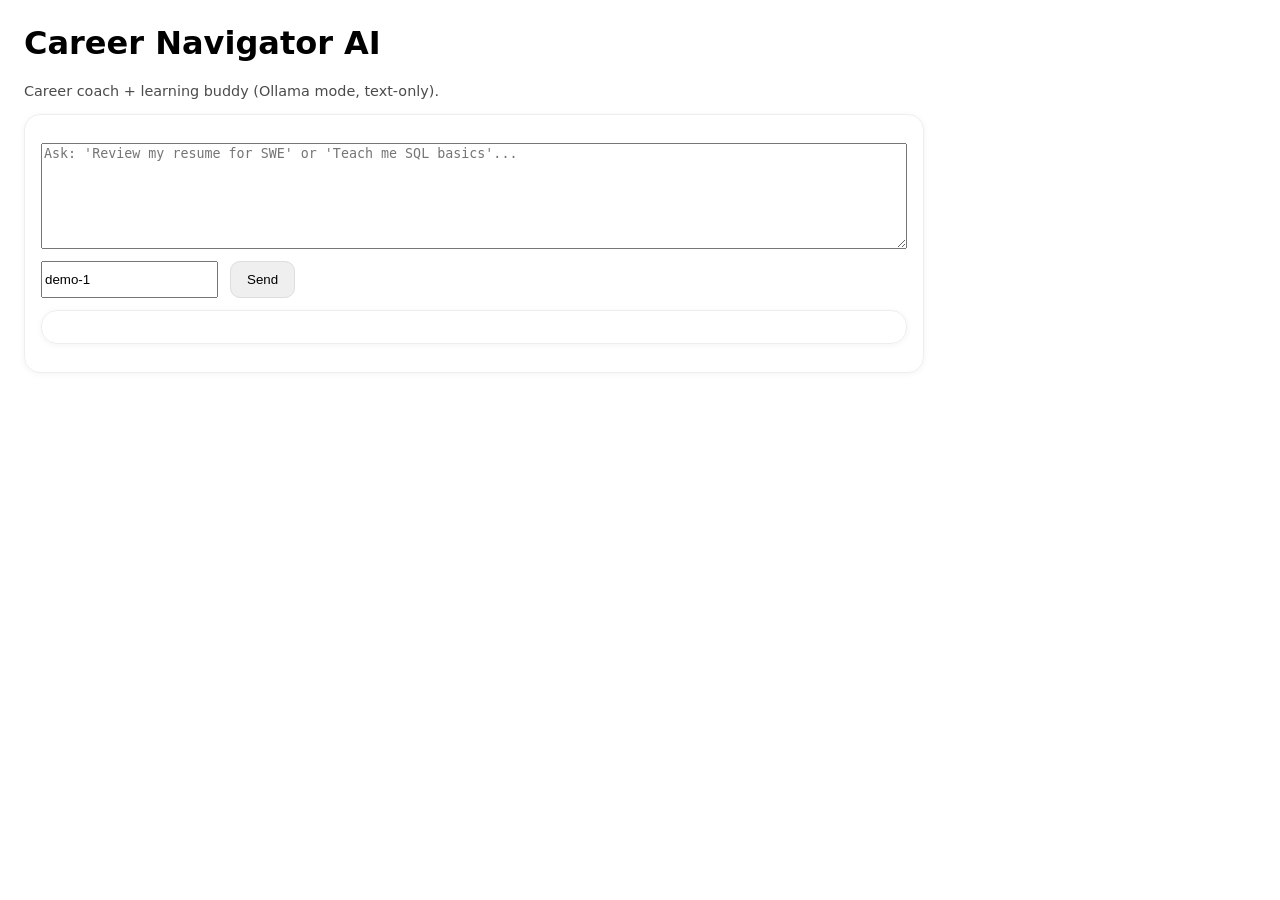
==== frontend/index.html @ b1a81e34 "Initial commit: Career Navigator AI backend + frontend" ====
<!doctype html>
<html>
<head>
<meta charset="utf-8" />
<meta name="viewport" content="width=device-width, initial-scale=1" />
<title>Career Navigator AI</title>
<style>
body{font-family:system-ui,Segoe UI,Roboto,Arial;margin:24px;max-width:900px}
.row{display:flex;gap:12px;margin:12px 0}
textarea{width:100%;height:100px}
button{padding:10px 16px;border-radius:10px;border:1px solid #ddd;cursor:pointer}
.card{border:1px solid #eee;border-radius:16px;padding:16px;margin:12px 0;box-shadow:0 1px 6px rgba(0,0,0,.05)}
.small{opacity:.7;font-size:.9em}
</style>
</head>
<body>
<h1>Career Navigator AI</h1>
<p class="small">Career coach + learning buddy (Ollama mode, text-only).</p>

<div class="card">
  <div class="row">
    <textarea id="msg" placeholder="Ask: 'Review my resume for SWE' or 'Teach me SQL basics'..."></textarea>
  </div>
  <div class="row">
    <input id="thread" placeholder="thread id" value="demo-1" />
    <button id="send">Send</button>
  </div>
  <div id="out" class="card"></div>
</div>

<script>
const API = "http://localhost:11434"; // backend

const sendBtn = document.getElementById('send');
const out = document.getElementById('out');

async function chat(message){
  const thread_id = document.getElementById('thread').value || 'default';
  const r = await fetch(`${API}/api/chat`, {
    method:'POST',
    headers:{'Content-Type':'application/json'},
    body: JSON.stringify({
      message,
      thread_id,
      resume_text: null,
      job_posts: null
    })
  });
  const data = await r.json();
console.log("Backend response:", data); // <-- debug

const replyText = (data.reply && typeof data.reply === "string")
  ? data.reply.replace(/\n/g, '<br>')
  : "(no reply from backend)";

const el = document.createElement('div');
el.innerHTML = `<div><b>Assistant:</b> ${replyText}</div>`;
out.prepend(el);
}

sendBtn.onclick = ()=>{
  const m = document.getElementById('msg').value.trim();
  if (m) chat(m);
};
</script>
</body>
</html>
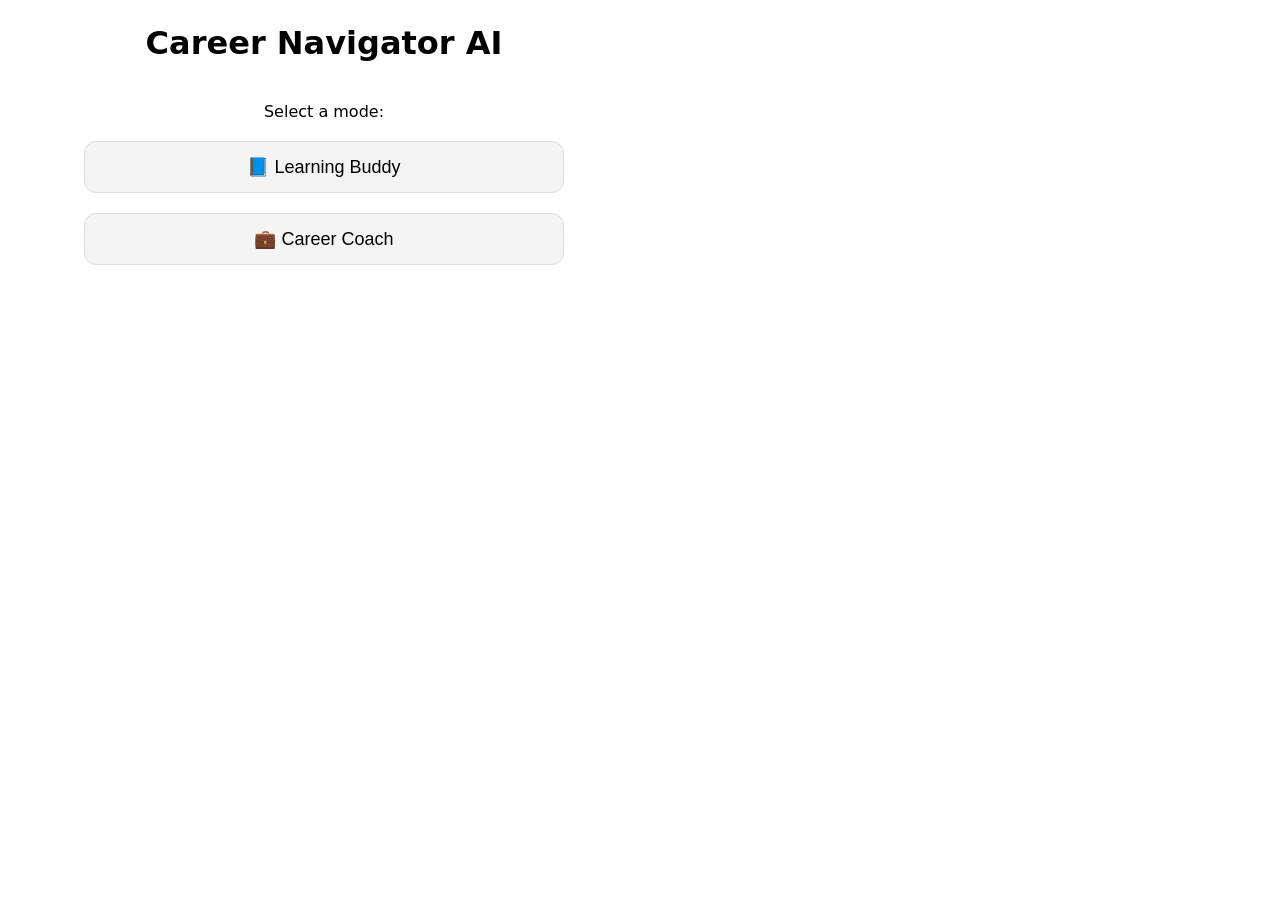
==== commit c4d25aff: "Initial commit: Career Navigator AI backend + frontend" ====
--- a/frontend/index.html
+++ b/frontend/index.html
@@ -1,67 +1,21 @@
 <!doctype html>
 <html>
 <head>
-<meta charset="utf-8" />
-<meta name="viewport" content="width=device-width, initial-scale=1" />
-<title>Career Navigator AI</title>
-<style>
-body{font-family:system-ui,Segoe UI,Roboto,Arial;margin:24px;max-width:900px}
-.row{display:flex;gap:12px;margin:12px 0}
-textarea{width:100%;height:100px}
-button{padding:10px 16px;border-radius:10px;border:1px solid #ddd;cursor:pointer}
-.card{border:1px solid #eee;border-radius:16px;padding:16px;margin:12px 0;box-shadow:0 1px 6px rgba(0,0,0,.05)}
-.small{opacity:.7;font-size:.9em}
-</style>
+  <meta charset="utf-8" />
+  <meta name="viewport" content="width=device-width, initial-scale=1" />
+  <title>Career Navigator AI</title>
+  <style>
+    body{font-family:system-ui,Segoe UI,Roboto,Arial;margin:24px;max-width:600px;text-align:center}
+    .btn{display:block;padding:14px;margin:20px auto;width:80%;border-radius:12px;
+         border:1px solid #ddd;background:#f4f4f4;cursor:pointer;font-size:18px}
+    h1{margin-bottom:40px}
+  </style>
 </head>
 <body>
-<h1>Career Navigator AI</h1>
-<p class="small">Career coach + learning buddy (Ollama mode, text-only).</p>
+  <h1>Career Navigator AI</h1>
+  <p>Select a mode:</p>
 
-<div class="card">
-  <div class="row">
-    <textarea id="msg" placeholder="Ask: 'Review my resume for SWE' or 'Teach me SQL basics'..."></textarea>
-  </div>
-  <div class="row">
-    <input id="thread" placeholder="thread id" value="demo-1" />
-    <button id="send">Send</button>
-  </div>
-  <div id="out" class="card"></div>
-</div>
-
-<script>
-const API = "http://localhost:11434"; // backend
-
-const sendBtn = document.getElementById('send');
-const out = document.getElementById('out');
-
-async function chat(message){
-  const thread_id = document.getElementById('thread').value || 'default';
-  const r = await fetch(`${API}/api/chat`, {
-    method:'POST',
-    headers:{'Content-Type':'application/json'},
-    body: JSON.stringify({
-      message,
-      thread_id,
-      resume_text: null,
-      job_posts: null
-    })
-  });
-  const data = await r.json();
-console.log("Backend response:", data); // <-- debug
-
-const replyText = (data.reply && typeof data.reply === "string")
-  ? data.reply.replace(/\n/g, '<br>')
-  : "(no reply from backend)";
-
-const el = document.createElement('div');
-el.innerHTML = `<div><b>Assistant:</b> ${replyText}</div>`;
-out.prepend(el);
-}
-
-sendBtn.onclick = ()=>{
-  const m = document.getElementById('msg').value.trim();
-  if (m) chat(m);
-};
-</script>
+  <button class="btn" onclick="location.href='learning.html'">📘 Learning Buddy</button>
+  <button class="btn" onclick="location.href='career.html'">💼 Career Coach</button>
 </body>
 </html>
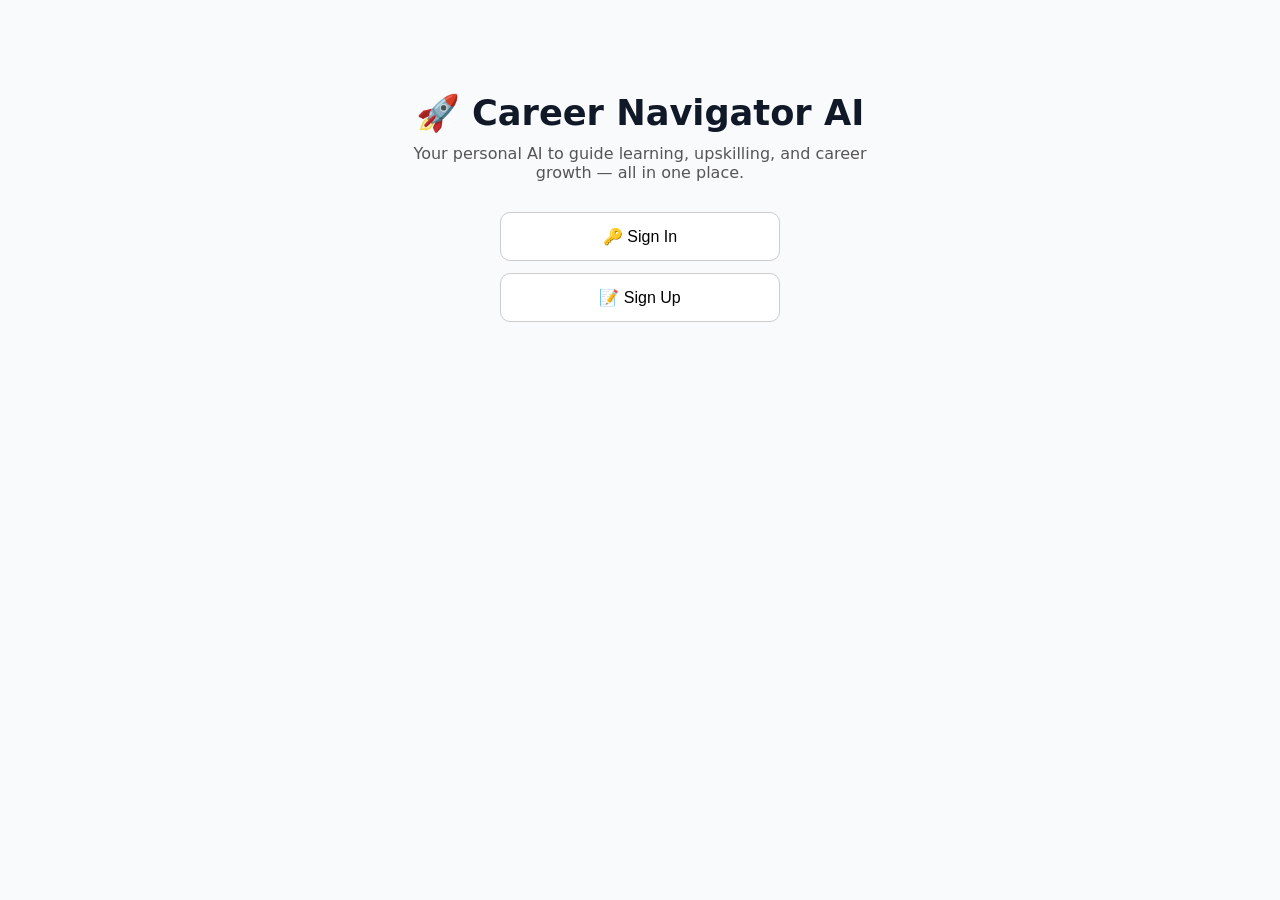
==== commit 9aba9a33: "Initial commit: Career Navigator AI backend + frontend" ====
--- a/frontend/index.html
+++ b/frontend/index.html
@@ -1,21 +1,39 @@
 <!doctype html>
 <html>
 <head>
-  <meta charset="utf-8" />
-  <meta name="viewport" content="width=device-width, initial-scale=1" />
+  <meta charset="utf-8">
+  <meta name="viewport" content="width=device-width, initial-scale=1">
   <title>Career Navigator AI</title>
   <style>
-    body{font-family:system-ui,Segoe UI,Roboto,Arial;margin:24px;max-width:600px;text-align:center}
-    .btn{display:block;padding:14px;margin:20px auto;width:80%;border-radius:12px;
-         border:1px solid #ddd;background:#f4f4f4;cursor:pointer;font-size:18px}
-    h1{margin-bottom:40px}
+    body {
+      font-family: system-ui, Segoe UI, Roboto, Arial;
+      text-align: center;
+      padding: 60px 20px;
+      background: #f8fafc;
+    }
+    h1 { font-size: 2.2em; margin-bottom: 10px; color: #111827; }
+    p  { color: #555; max-width: 500px; margin: 0 auto 30px; }
+    .btn {
+      display: block;
+      width: 80%;
+      max-width: 280px;
+      margin: 12px auto;
+      padding: 14px;
+      border-radius: 10px;
+      border: 1px solid #ccc;
+      background: #fff;
+      cursor: pointer;
+      font-size: 16px;
+      transition: 0.2s;
+    }
+    .btn:hover { background: #0078ff; color: white; border-color: #0078ff; }
   </style>
 </head>
 <body>
-  <h1>Career Navigator AI</h1>
-  <p>Select a mode:</p>
+  <h1>🚀 Career Navigator AI</h1>
+  <p>Your personal AI to guide learning, upskilling, and career growth — all in one place.</p>
 
-  <button class="btn" onclick="location.href='learning.html'">📘 Learning Buddy</button>
-  <button class="btn" onclick="location.href='career.html'">💼 Career Coach</button>
+  <button class="btn" onclick="location.href='login.html'">🔑 Sign In</button>
+  <button class="btn" onclick="location.href='signup.html'">📝 Sign Up</button>
 </body>
 </html>
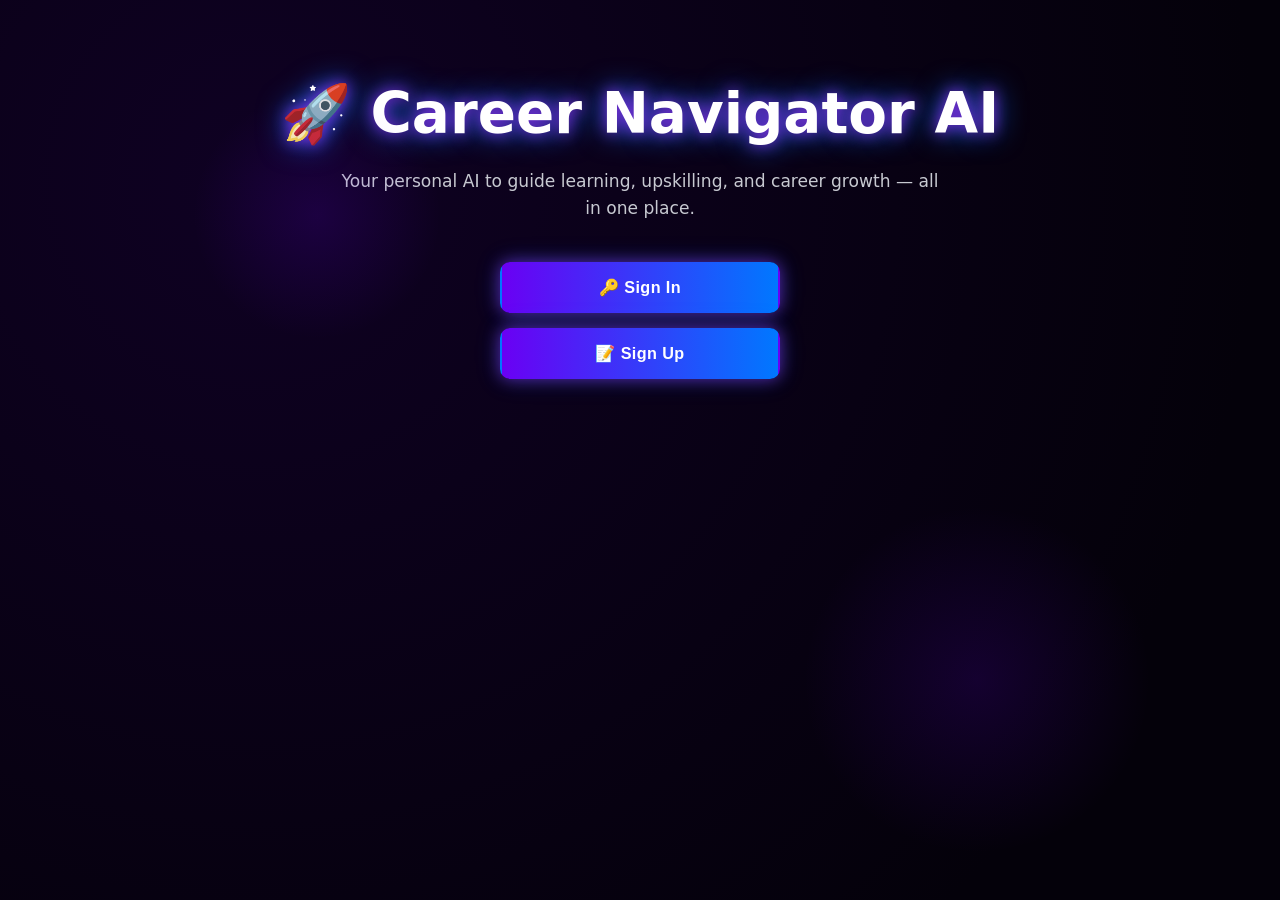
==== commit e3c0f021: "Clean history - removed old commits with secrets" ====
--- a/frontend/index.html
+++ b/frontend/index.html
@@ -3,9 +3,10 @@
 <head>
   <meta charset="utf-8">
   <meta name="viewport" content="width=device-width, initial-scale=1">
+  <link rel="stylesheet" href="style.css">
   <title>Career Navigator AI</title>
   <style>
-    body {
+    /* body {
       font-family: system-ui, Segoe UI, Roboto, Arial;
       text-align: center;
       padding: 60px 20px;
@@ -26,7 +27,46 @@
       font-size: 16px;
       transition: 0.2s;
     }
-    .btn:hover { background: #0078ff; color: white; border-color: #0078ff; }
+    .btn:hover { background: #0078ff; color: white; border-color: #0078ff; } */
+    /* ======== RESPONSIVE TEXT ======== */
+
+/* Use fluid font scaling */
+html {
+  font-size: clamp(14px, 1.2vw + 0.5rem, 18px);
+}
+
+/* Headings adjust gracefully */
+h1 {
+  font-size: clamp(1.8rem, 3vw + 1rem, 3.2rem);
+  line-height: 1.2;
+}
+
+/* Paragraph text */
+p {
+  font-size: clamp(0.95rem, 1vw + 0.2rem, 1.1rem);
+  line-height: 1.6;
+}
+
+/* Button text */
+.btn {
+  font-size: clamp(0.9rem, 0.8vw + 0.3rem, 1rem);
+  letter-spacing: 0.4px;
+}
+
+/* Fine-tuning for small screens */
+@media (max-width: 600px) {
+  h1 {
+    line-height: 1.3;
+    margin-bottom: 15px;
+  }
+  p {
+    line-height: 1.5;
+    margin-bottom: 25px;
+  }
+  .btn {
+    padding: 12px;
+  }
+}
   </style>
 </head>
 <body>
--- a/frontend/style.css
+++ b/frontend/style.css
@@ -0,0 +1,118 @@
+/* ======== Global Reset ======== */
+* {
+  margin: 0;
+  padding: 0;
+  box-sizing: border-box;
+}
+
+body {
+  font-family: 'Poppins', system-ui, sans-serif;
+  background: radial-gradient(circle at 20% 20%, #0f0123, #04010a 80%);
+  color: #e5e7eb;
+  text-align: center;
+  padding: 80px 20px;
+  min-height: 100vh;
+  overflow-x: hidden;
+}
+
+/* ======== Headings ======== */
+h1 {
+  font-size: 2.8em;
+  font-weight: 700;
+  color: #fff;
+  text-shadow: 0 0 15px #8a2be2, 0 0 30px #0078ff;
+  margin-bottom: 20px;
+}
+
+/* ======== Paragraph ======== */
+p {
+  color: #c7c9d1;
+  font-size: 1.05em;
+  line-height: 1.6;
+  max-width: 600px;
+  margin: 0 auto 40px;
+}
+
+/* ======== Buttons ======== */
+.btn {
+  display: block;
+  width: 80%;
+  max-width: 280px;
+  margin: 15px auto;
+  padding: 14px 0;
+  font-size: 17px;
+  font-weight: 600;
+  color: #fff;
+  border: 2px solid transparent;
+  border-radius: 10px;
+  cursor: pointer;
+  letter-spacing: 0.5px;
+  transition: all 0.3s ease;
+  background: linear-gradient(90deg, #6a00f4, #0078ff);
+  box-shadow: 0 0 15px rgba(138, 43, 226, 0.6), 0 0 25px rgba(0, 120, 255, 0.3);
+}
+
+.btn:hover {
+  background: transparent;
+  color: #00bfff;
+  border: 2px solid #00bfff;
+  box-shadow: 0 0 25px #00bfff, 0 0 50px rgba(0, 191, 255, 0.4);
+  transform: translateY(-2px);
+}
+
+/* ======== Glow Animation ======== */
+@keyframes glow {
+  0% {
+    box-shadow: 0 0 10px #6a00f4, 0 0 20px #0078ff;
+  }
+  50% {
+    box-shadow: 0 0 20px #0078ff, 0 0 40px #6a00f4;
+  }
+  100% {
+    box-shadow: 0 0 10px #6a00f4, 0 0 20px #0078ff;
+  }
+}
+
+/* ======== Floating Glow Elements ======== */
+body::before,
+body::after {
+  content: "";
+  position: absolute;
+  border-radius: 50%;
+  background: radial-gradient(circle, #6a00f4, transparent 70%);
+  animation: float 10s infinite alternate ease-in-out;
+  opacity: 0.15;
+}
+
+body::before {
+  width: 250px;
+  height: 250px;
+  top: 10%;
+  left: 15%;
+}
+
+body::after {
+  width: 350px;
+  height: 350px;
+  bottom: 5%;
+  right: 10%;
+}
+
+@keyframes float {
+  from {
+    transform: translateY(0);
+  }
+  to {
+    transform: translateY(-20px);
+  }
+}
+
+/* ======== Responsive ======== */
+@media (max-width: 600px) {
+  h1 {
+    font-size: 2.2em;
+  }
+  .btn {
+    width: 100%;
+  }
+}
